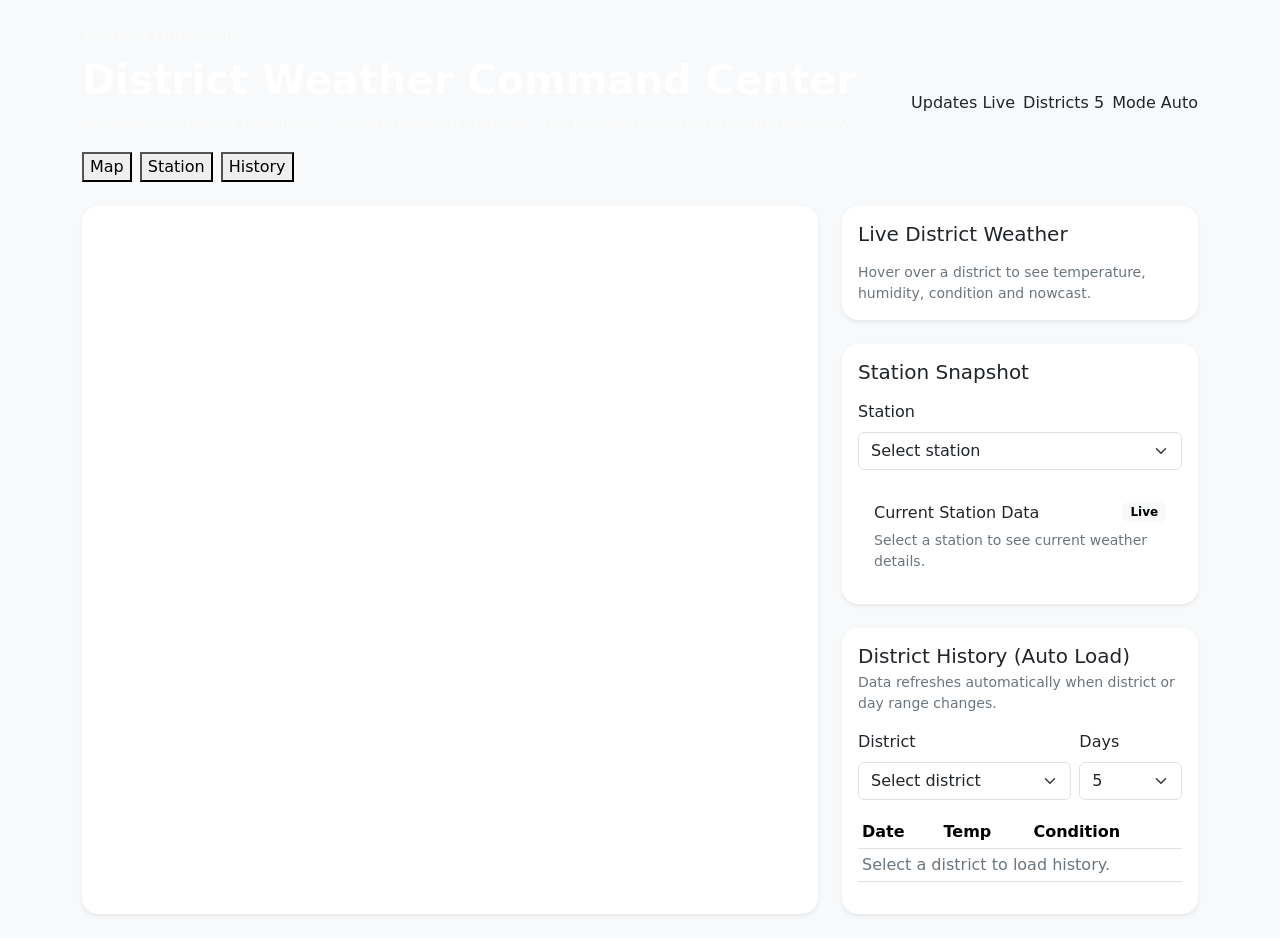
==== target/classes/templates/index.html @ c7da3872 "initial setup" ====
<!DOCTYPE html>
<html lang="en" xmlns:th="http://www.thymeleaf.org">
<head>
    <meta charset="UTF-8">
    <meta name="viewport" content="width=device-width, initial-scale=1.0">
    <title>District Weather Dashboard</title>
    <link href="https://cdn.jsdelivr.net/npm/bootstrap@5.3.3/dist/css/bootstrap.min.css" rel="stylesheet">
    <link rel="stylesheet" th:href="@{/css/style.css}">
</head>
<body class="bg-body-tertiary">
<main class="container py-4">
    <section class="mb-4">
        <div class="dashboard-hero rounded-4">
            <div class="hero-overlay"></div>
            <div class="hero-content d-flex flex-column flex-lg-row align-items-start align-items-lg-center justify-content-between gap-4">
                <div>
                    <p class="eyebrow mb-2 text-white-50">Weather Operations</p>
                    <h1 class="display-6 mb-2 fw-semibold text-white">District Weather Command Center</h1>
                    <p class="mb-3 text-white-50">Monitor live district conditions, switch between stations, and review trend history automatically.</p>
                    <nav class="dashboard-menu d-flex flex-wrap gap-2">
                        <button type="button" class="menu-pill menu-button active" data-target="map-panel">Map</button>
                        <button type="button" class="menu-pill menu-button" data-target="station-panel">Station</button>
                        <button type="button" class="menu-pill menu-button" data-target="history-panel">History</button>
                    </nav>
                </div>
                <div class="hero-stats d-flex flex-wrap gap-2">
                    <div class="stat-chip">
                        <span class="stat-label">Updates</span>
                        <span class="stat-value">Live</span>
                    </div>
                    <div class="stat-chip">
                        <span class="stat-label">Districts</span>
                        <span class="stat-value">5</span>
                    </div>
                    <div class="stat-chip">
                        <span class="stat-label">Mode</span>
                        <span class="stat-value">Auto</span>
                    </div>
                </div>
            </div>
        </div>
    </section>

    <section class="row g-4">
        <div class="col-lg-8">
            <div id="map-panel" class="card shadow-sm border-0 rounded-4 h-100 section-panel">
                <div class="card-body p-3 p-md-4">
                    <div th:replace="~{fragments/district-map :: districtMap}"></div>
                </div>
            </div>
        </div>

        <div class="col-lg-4">
            <div class="card shadow-sm border-0 rounded-4 mb-4">
                <div class="card-body">
                    <h2 class="h5 mb-3">Live District Weather</h2>
                    <div id="hover-card" class="small text-secondary">
                        Hover over a district to see temperature, humidity, condition and nowcast.
                    </div>
                </div>
            </div>

            <div id="station-panel" class="card shadow-sm border-0 rounded-4 mb-4 section-panel">
                <div class="card-body">
                    <h2 class="h5 mb-3">Station Snapshot</h2>
                    <div class="mb-3">
                        <label for="stationSelect" class="form-label">Station</label>
                        <select id="stationSelect" class="form-select">
                            <option value="">Select station</option>
                            <option th:each="district : ${districtOptions.entrySet()}"
                                    th:value="${district.key}"
                                    th:text="${district.value + ' Station'}">
                            </option>
                        </select>
                    </div>
                    <div class="station-panel rounded-3 p-3">
                        <div class="d-flex justify-content-between align-items-center mb-2">
                            <h3 class="h6 mb-0">Current Station Data</h3>
                            <span class="badge text-bg-light">Live</span>
                        </div>
                        <div id="station-card" class="small text-secondary">
                            Select a station to see current weather details.
                        </div>
                    </div>
                </div>
            </div>

            <div id="history-panel" class="card shadow-sm border-0 rounded-4 section-panel">
                <div class="card-body">
                    <h2 class="h5 mb-1">District History (Auto Load)</h2>
                    <p class="small text-secondary mb-3">Data refreshes automatically when district or day range changes.</p>
                    <form id="history-form" class="row g-2 mb-3">
                        <div class="col-8">
                            <label for="districtSelect" class="form-label">District</label>
                            <select id="districtSelect" class="form-select">
                                <option value="">Select district</option>
                                <option th:each="district : ${districtOptions.entrySet()}"
                                        th:value="${district.key}"
                                        th:text="${district.value}">
                                </option>
                            </select>
                        </div>
                        <div class="col-4">
                            <label for="days" class="form-label">Days</label>
                            <select id="days" class="form-select">
                                <option value="5" selected>5</option>
                                <option value="4">4</option>
                                <option value="3">3</option>
                                <option value="2">2</option>
                                <option value="1">1</option>
                            </select>
                        </div>
                    </form>
                    <div class="table-responsive">
                        <table class="table table-sm align-middle">
                            <thead>
                            <tr>
                                <th>Date</th>
                                <th>Temp</th>
                                <th>Condition</th>
                            </tr>
                            </thead>
                            <tbody id="history-table-body">
                            <tr>
                                <td colspan="3" class="text-secondary">Select a district to load history.</td>
                            </tr>
                            </tbody>
                        </table>
                    </div>
                </div>
            </div>
        </div>
    </section>
</main>
<script src="https://cdn.jsdelivr.net/npm/bootstrap@5.3.3/dist/js/bootstrap.bundle.min.js"></script>
<script th:src="@{/js/map.js}"></script>
</body>
</html>
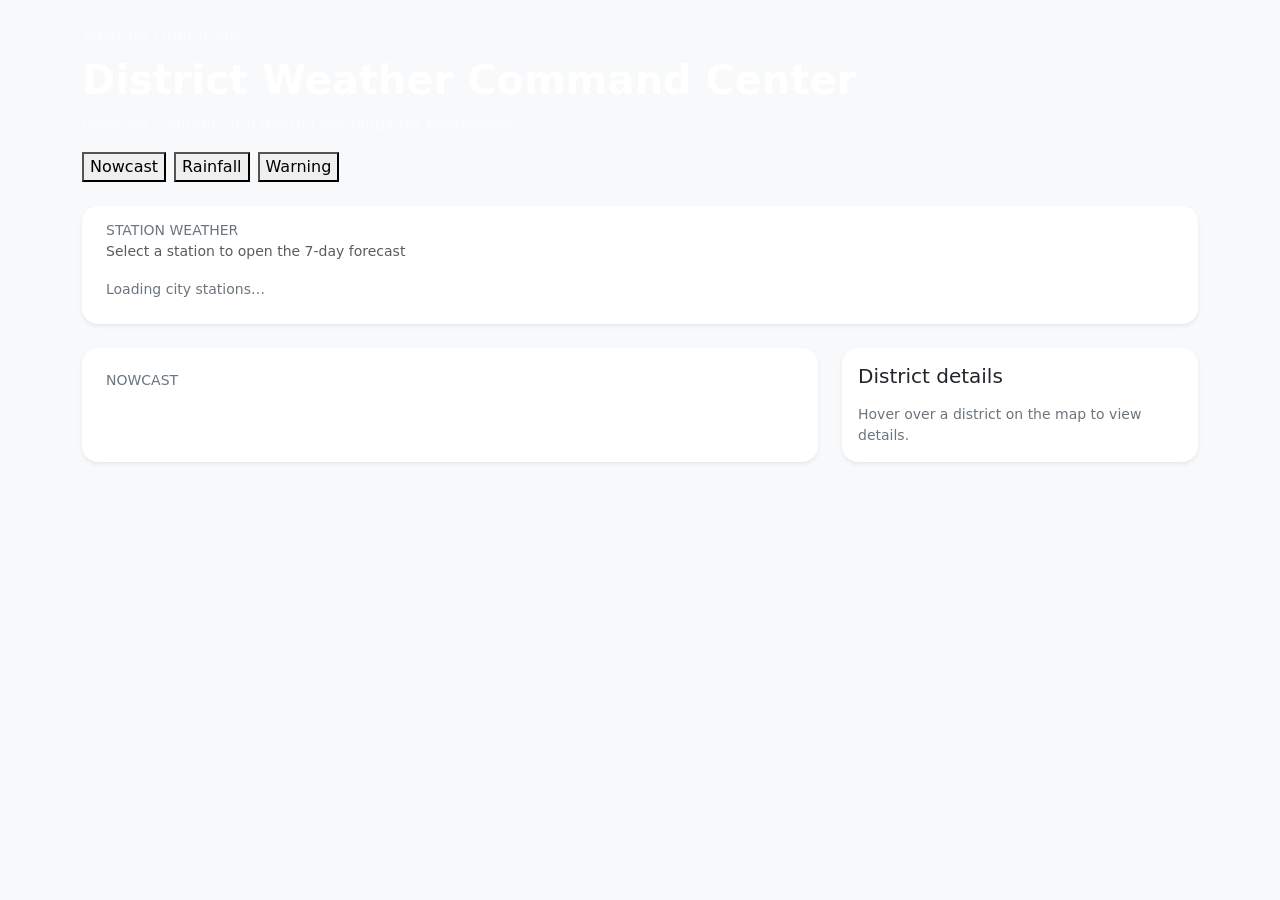
==== commit d3a91b30: "updated scheduler" ====
--- a/target/classes/templates/index.html
+++ b/target/classes/templates/index.html
@@ -16,116 +16,55 @@
                 <div>
                     <p class="eyebrow mb-2 text-white-50">Weather Operations</p>
                     <h1 class="display-6 mb-2 fw-semibold text-white">District Weather Command Center</h1>
-                    <p class="mb-3 text-white-50">Monitor live district conditions, switch between stations, and review trend history automatically.</p>
-                    <nav class="dashboard-menu d-flex flex-wrap gap-2">
-                        <button type="button" class="menu-pill menu-button active" data-target="map-panel">Map</button>
-                        <button type="button" class="menu-pill menu-button" data-target="station-panel">Station</button>
-                        <button type="button" class="menu-pill menu-button" data-target="history-panel">History</button>
+                    <p class="mb-3 text-white-50">Nowcast, rainfall, and district warnings for Meghalaya.</p>
+                    <nav class="dashboard-menu d-flex flex-wrap gap-2" id="map-plot-menu" role="tablist">
+                        <button type="button" class="menu-pill menu-button plot-mode-btn active"
+                                data-plot-mode="nowcast" aria-selected="true">Nowcast</button>
+                        <button type="button" class="menu-pill menu-button plot-mode-btn"
+                                data-plot-mode="rainfall" aria-selected="false">Rainfall</button>
+                        <button type="button" class="menu-pill menu-button plot-mode-btn"
+                                data-plot-mode="warning" aria-selected="false">Warning</button>
                     </nav>
-                </div>
-                <div class="hero-stats d-flex flex-wrap gap-2">
-                    <div class="stat-chip">
-                        <span class="stat-label">Updates</span>
-                        <span class="stat-value">Live</span>
-                    </div>
-                    <div class="stat-chip">
-                        <span class="stat-label">Districts</span>
-                        <span class="stat-value">5</span>
-                    </div>
-                    <div class="stat-chip">
-                        <span class="stat-label">Mode</span>
-                        <span class="stat-value">Auto</span>
-                    </div>
                 </div>
             </div>
         </div>
     </section>
 
     <section class="row g-4">
+        <div class="col-12">
+            <div class="card shadow-sm border-0 rounded-4">
+                <div class="card-body py-3 px-3 px-md-4">
+                    <div class="city-weather-section-header mb-2">
+                        <h2 class="h6 mb-0 text-secondary text-uppercase small">Station weather</h2>
+                        <span class="small text-muted">Select a station to open the 7-day forecast</span>
+                    </div>
+                    <div id="city-weather-accordion-root"
+                         class="city-weather-strip d-flex flex-row flex-nowrap align-items-stretch gap-2 overflow-auto"
+                         role="list">
+                        <p class="small text-secondary py-2 mb-0">Loading city stations…</p>
+                    </div>
+                </div>
+            </div>
+        </div>
+
         <div class="col-lg-8">
             <div id="map-panel" class="card shadow-sm border-0 rounded-4 h-100 section-panel">
                 <div class="card-body p-3 p-md-4">
+                    <div class="mb-2">
+                        <h2 class="h6 mb-0 text-secondary text-uppercase small" id="map-plot-title">Nowcast</h2>
+                        <div id="nowcast-last-updated" class="nowcast-last-updated d-none" aria-live="polite"></div>
+                    </div>
                     <div th:replace="~{fragments/district-map :: districtMap}"></div>
                 </div>
             </div>
         </div>
 
         <div class="col-lg-4">
-            <div class="card shadow-sm border-0 rounded-4 mb-4">
+            <div class="card shadow-sm border-0 rounded-4 h-100">
                 <div class="card-body">
-                    <h2 class="h5 mb-3">Live District Weather</h2>
-                    <div id="hover-card" class="small text-secondary">
-                        Hover over a district to see temperature, humidity, condition and nowcast.
-                    </div>
-                </div>
-            </div>
-
-            <div id="station-panel" class="card shadow-sm border-0 rounded-4 mb-4 section-panel">
-                <div class="card-body">
-                    <h2 class="h5 mb-3">Station Snapshot</h2>
-                    <div class="mb-3">
-                        <label for="stationSelect" class="form-label">Station</label>
-                        <select id="stationSelect" class="form-select">
-                            <option value="">Select station</option>
-                            <option th:each="district : ${districtOptions.entrySet()}"
-                                    th:value="${district.key}"
-                                    th:text="${district.value + ' Station'}">
-                            </option>
-                        </select>
-                    </div>
-                    <div class="station-panel rounded-3 p-3">
-                        <div class="d-flex justify-content-between align-items-center mb-2">
-                            <h3 class="h6 mb-0">Current Station Data</h3>
-                            <span class="badge text-bg-light">Live</span>
-                        </div>
-                        <div id="station-card" class="small text-secondary">
-                            Select a station to see current weather details.
-                        </div>
-                    </div>
-                </div>
-            </div>
-
-            <div id="history-panel" class="card shadow-sm border-0 rounded-4 section-panel">
-                <div class="card-body">
-                    <h2 class="h5 mb-1">District History (Auto Load)</h2>
-                    <p class="small text-secondary mb-3">Data refreshes automatically when district or day range changes.</p>
-                    <form id="history-form" class="row g-2 mb-3">
-                        <div class="col-8">
-                            <label for="districtSelect" class="form-label">District</label>
-                            <select id="districtSelect" class="form-select">
-                                <option value="">Select district</option>
-                                <option th:each="district : ${districtOptions.entrySet()}"
-                                        th:value="${district.key}"
-                                        th:text="${district.value}">
-                                </option>
-                            </select>
-                        </div>
-                        <div class="col-4">
-                            <label for="days" class="form-label">Days</label>
-                            <select id="days" class="form-select">
-                                <option value="5" selected>5</option>
-                                <option value="4">4</option>
-                                <option value="3">3</option>
-                                <option value="2">2</option>
-                                <option value="1">1</option>
-                            </select>
-                        </div>
-                    </form>
-                    <div class="table-responsive">
-                        <table class="table table-sm align-middle">
-                            <thead>
-                            <tr>
-                                <th>Date</th>
-                                <th>Temp</th>
-                                <th>Condition</th>
-                            </tr>
-                            </thead>
-                            <tbody id="history-table-body">
-                            <tr>
-                                <td colspan="3" class="text-secondary">Select a district to load history.</td>
-                            </tr>
-                            </tbody>
-                        </table>
+                    <h2 class="h5 mb-3" id="district-detail-title">District details</h2>
+                    <div id="district-detail-card" class="small text-secondary">
+                        Hover over a district on the map to view details.
                     </div>
                 </div>
             </div>
@@ -133,6 +72,7 @@
     </section>
 </main>
 <script src="https://cdn.jsdelivr.net/npm/bootstrap@5.3.3/dist/js/bootstrap.bundle.min.js"></script>
+<script th:src="@{/js/city-weather.js}"></script>
 <script th:src="@{/js/map.js}"></script>
 </body>
 </html>
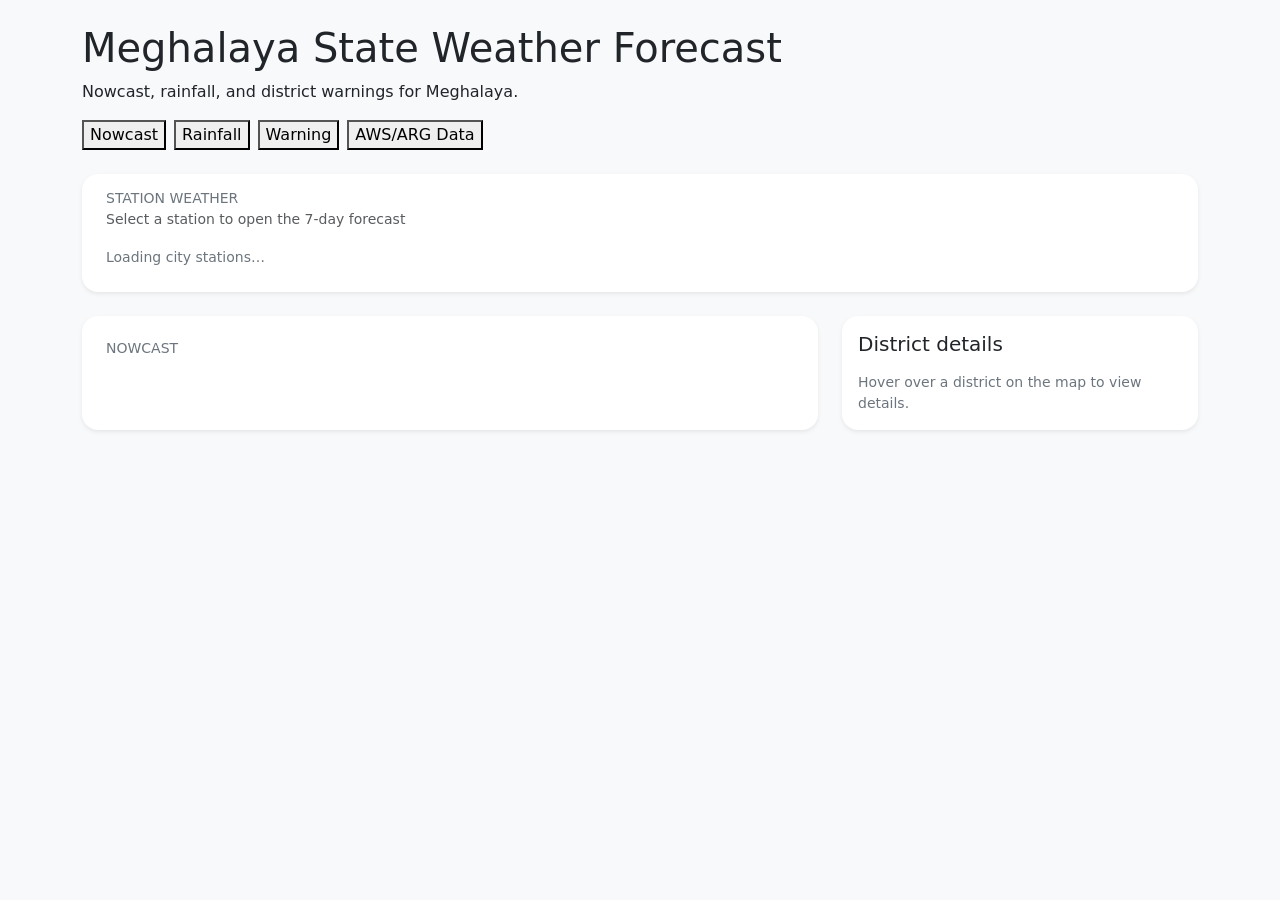
==== commit 0b763102: "added the deployment" ====
--- a/target/classes/templates/index.html
+++ b/target/classes/templates/index.html
@@ -3,7 +3,7 @@
 <head>
     <meta charset="UTF-8">
     <meta name="viewport" content="width=device-width, initial-scale=1.0">
-    <title>District Weather Dashboard</title>
+    <title>Meghalaya Weather Dashboard</title>
     <link href="https://cdn.jsdelivr.net/npm/bootstrap@5.3.3/dist/css/bootstrap.min.css" rel="stylesheet">
     <link rel="stylesheet" th:href="@{/css/style.css}">
 </head>
@@ -14,9 +14,8 @@
             <div class="hero-overlay"></div>
             <div class="hero-content d-flex flex-column flex-lg-row align-items-start align-items-lg-center justify-content-between gap-4">
                 <div>
-                    <p class="eyebrow mb-2 text-white-50">Weather Operations</p>
-                    <h1 class="display-6 mb-2 fw-semibold text-white">District Weather Command Center</h1>
-                    <p class="mb-3 text-white-50">Nowcast, rainfall, and district warnings for Meghalaya.</p>
+                    <h1 class="hero-title display-6 mb-2">Meghalaya State Weather Forecast</h1>
+                    <p class="hero-subtitle mb-3">Nowcast, rainfall, and district warnings for Meghalaya.</p>
                     <nav class="dashboard-menu d-flex flex-wrap gap-2" id="map-plot-menu" role="tablist">
                         <button type="button" class="menu-pill menu-button plot-mode-btn active"
                                 data-plot-mode="nowcast" aria-selected="true">Nowcast</button>
@@ -24,12 +23,36 @@
                                 data-plot-mode="rainfall" aria-selected="false">Rainfall</button>
                         <button type="button" class="menu-pill menu-button plot-mode-btn"
                                 data-plot-mode="warning" aria-selected="false">Warning</button>
+                        <button type="button" class="menu-pill menu-button"
+                                id="rainfall-observed-btn" aria-selected="false">AWS/ARG Data</button>
                     </nav>
                 </div>
             </div>
         </div>
     </section>
 
+    <div id="dashboard-aws-view" class="d-none">
+        <section class="row g-4 mb-4">
+            <div class="col-12">
+                <div class="card shadow-sm border-0 rounded-4 aws-observations-panel">
+                    <div class="card-body p-3 p-md-4">
+                        <h2 class="h5 mb-1">Rainfall observed across Meghalaya</h2>
+                        <p class="small text-muted mb-3">Station observations (live API). Rainfall (mm) is not returned by this feed—shown as —.</p>
+                        <div class="aws-legends small mb-3">
+                            <span class="aws-legend-org"><strong>ORG</strong> — Ordinary rain gauge</span>
+                            <span class="aws-legend-aws"><strong>AWS</strong> — Automatic weather station</span>
+                            <span class="aws-legend-arg"><strong>ARG</strong> — Automatic rain gauge</span>
+                        </div>
+                        <div id="aws-observations-root" class="small">
+                            <p class="text-secondary mb-0">Loading station data…</p>
+                        </div>
+                    </div>
+                </div>
+            </div>
+        </section>
+    </div>
+
+    <div id="dashboard-map-view">
     <section class="row g-4">
         <div class="col-12">
             <div class="card shadow-sm border-0 rounded-4">
@@ -70,9 +93,11 @@
             </div>
         </div>
     </section>
+    </div>
 </main>
 <script src="https://cdn.jsdelivr.net/npm/bootstrap@5.3.3/dist/js/bootstrap.bundle.min.js"></script>
 <script th:src="@{/js/city-weather.js}"></script>
 <script th:src="@{/js/map.js}"></script>
+<script th:src="@{/js/aws-observations.js}"></script>
 </body>
 </html>
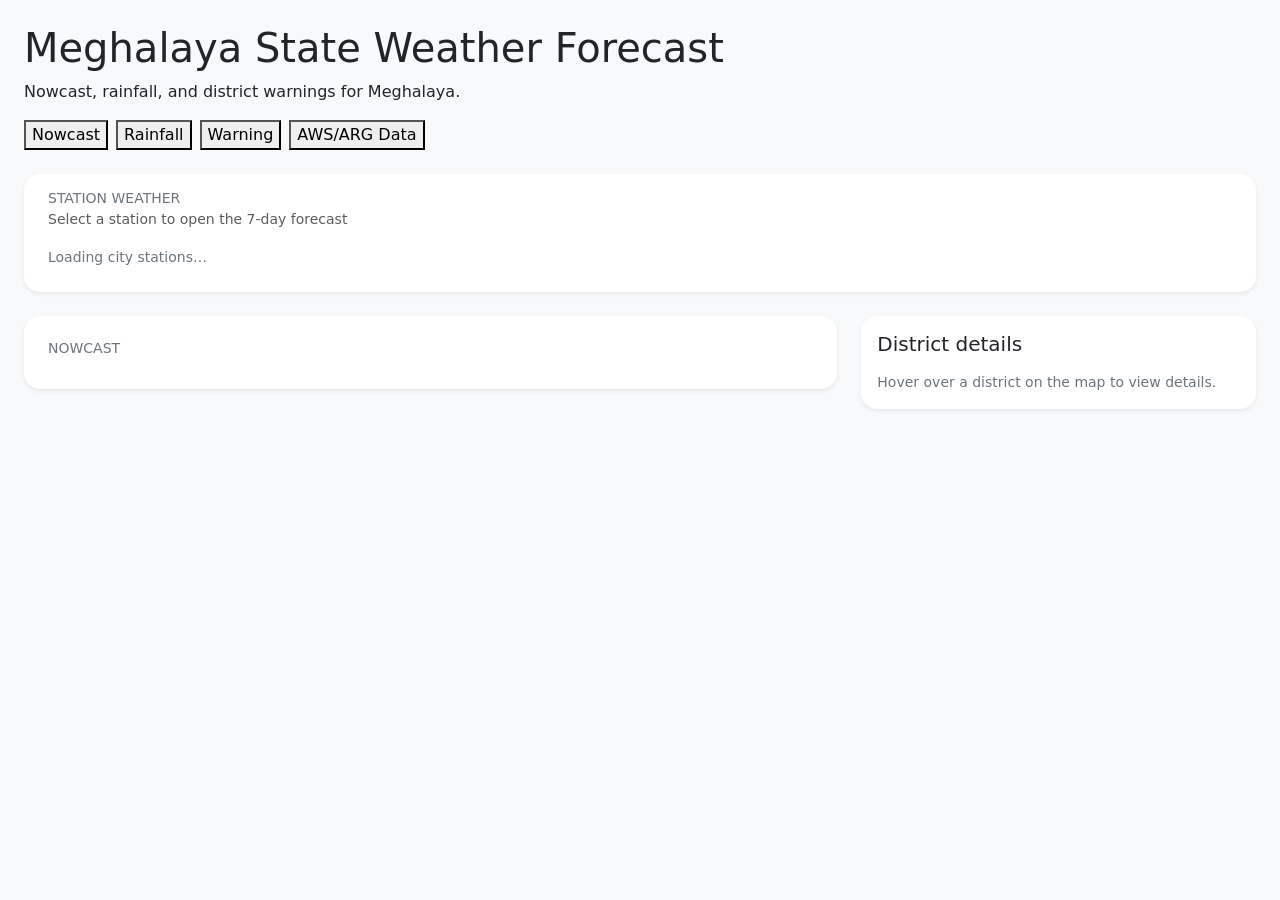
==== commit 0a1f8682: "chore: push responsive" ====
--- a/target/classes/templates/index.html
+++ b/target/classes/templates/index.html
@@ -4,17 +4,19 @@
     <meta charset="UTF-8">
     <meta name="viewport" content="width=device-width, initial-scale=1.0">
     <title>Meghalaya Weather Dashboard</title>
+    <base th:href="@{/}">
+    <link rel="icon" type="image/svg+xml" th:href="@{/favicon.svg}">
     <link href="https://cdn.jsdelivr.net/npm/bootstrap@5.3.3/dist/css/bootstrap.min.css" rel="stylesheet">
     <link rel="stylesheet" th:href="@{/css/style.css}">
 </head>
 <body class="bg-body-tertiary">
-<main class="container py-4">
+<main class="container-fluid px-3 px-md-4 py-3 py-md-4" style="max-width: 1400px;">
     <section class="mb-4">
         <div class="dashboard-hero rounded-4">
             <div class="hero-overlay"></div>
             <div class="hero-content d-flex flex-column flex-lg-row align-items-start align-items-lg-center justify-content-between gap-4">
                 <div>
-                    <h1 class="hero-title display-6 mb-2">Meghalaya State Weather Forecast</h1>
+                    <h1 class="hero-title mb-2">Meghalaya State Weather Forecast</h1>
                     <p class="hero-subtitle mb-3">Nowcast, rainfall, and district warnings for Meghalaya.</p>
                     <nav class="dashboard-menu d-flex flex-wrap gap-2" id="map-plot-menu" role="tablist">
                         <button type="button" class="menu-pill menu-button plot-mode-btn active"
@@ -70,8 +72,8 @@
             </div>
         </div>
 
-        <div class="col-lg-8">
-            <div id="map-panel" class="card shadow-sm border-0 rounded-4 h-100 section-panel">
+        <div class="col-12 col-lg-8">
+            <div id="map-panel" class="card shadow-sm border-0 rounded-4 section-panel">
                 <div class="card-body p-3 p-md-4">
                     <div class="mb-2">
                         <h2 class="h6 mb-0 text-secondary text-uppercase small" id="map-plot-title">Nowcast</h2>
@@ -82,8 +84,8 @@
             </div>
         </div>
 
-        <div class="col-lg-4">
-            <div class="card shadow-sm border-0 rounded-4 h-100">
+        <div class="col-12 col-lg-4">
+            <div class="card shadow-sm border-0 rounded-4">
                 <div class="card-body">
                     <h2 class="h5 mb-3" id="district-detail-title">District details</h2>
                     <div id="district-detail-card" class="small text-secondary">
